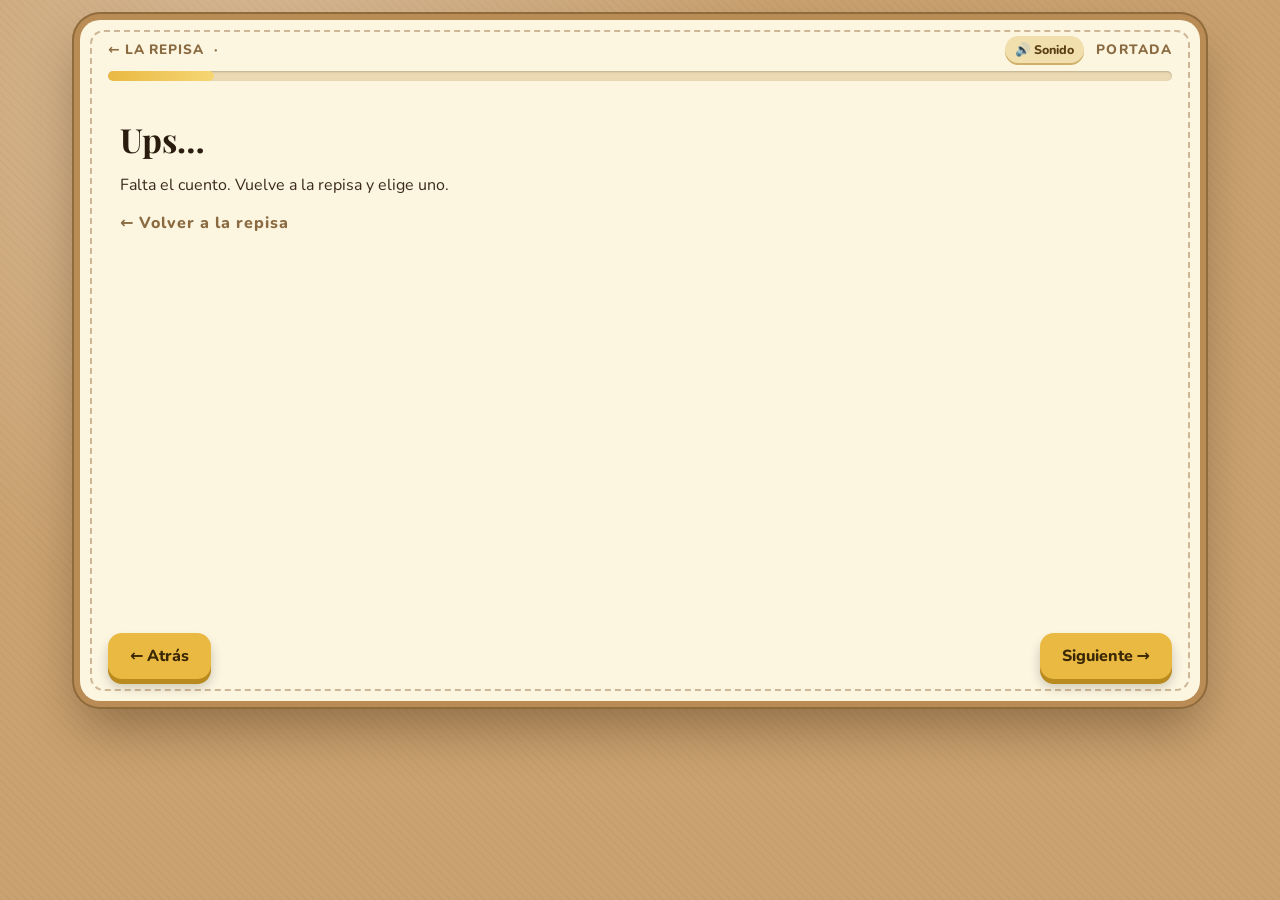
==== read.html @ eb6d69bf "La repisa de open-histories: lector papercraft y dos cuentos completos Perico, el conejo travieso (P" ====
<!doctype html>
<html lang="es">
<head>
<meta charset="utf-8">
<meta name="viewport" content="width=device-width,initial-scale=1">
<title>open-histories · Leyendo</title>
<link rel="preconnect" href="https://fonts.googleapis.com">
<link href="https://fonts.googleapis.com/css2?family=Playfair+Display:ital,wght@0,600;0,800;1,500;1,700&family=Nunito:wght@400;600;800&display=swap" rel="stylesheet">
<link rel="stylesheet" href="assets/book.css">
</head>
<body>
<main class="book" id="book">
  <div class="topbar">
    <span><a class="back" href="index.html">← La repisa</a> &nbsp;·&nbsp; <span id="bookTitle"></span></span>
    <span class="r"><button class="snd" id="snd" aria-pressed="true">🔊 Sonido</button><span id="pageNum">Portada</span></span>
  </div>
  <div class="progress"><i id="bar"></i></div>
  <div class="stage" id="stage"></div>
  <div class="nav">
    <button class="btn" id="prev">← Atrás</button>
    <div class="dots" id="dots" role="tablist" aria-label="Páginas"></div>
    <button class="btn" id="next">Siguiente →</button>
  </div>
</main>
<noscript><p style="text-align:center">Este libro necesita JavaScript para animarse.</p></noscript>
<script src="assets/kit.js"></script>
<script src="assets/reader.js"></script>
</body>
</html>
---- assets/book.css ----
:root{
  --kraft:#caa271; --kraft2:#b98c55; --cream:#fcf5e0; --ink:#3a2a1a;
  --gold:#e9b942; --ruby:#c0283f; --sap:#2e5fbf;
  --serif:'Playfair Display',Georgia,serif; --sans:'Nunito','Segoe UI',system-ui,sans-serif;
  --ease:cubic-bezier(.2,.75,.3,1);
}
*{box-sizing:border-box}
html,body{margin:0}
body{
  min-height:100vh; font-family:var(--sans); color:var(--ink);
  background:
    radial-gradient(circle at 20% 10%,rgba(255,255,255,.25),transparent 40%),
    repeating-linear-gradient(45deg,rgba(0,0,0,.025) 0 2px,transparent 2px 6px),
    var(--kraft);
  padding:20px 14px 28px;
}
.book{
  max-width:1120px; margin:0 auto; background:var(--cream); border-radius:20px; position:relative;
  box-shadow:0 0 0 6px var(--kraft2),0 0 0 8px #8f6a3a,0 26px 50px rgba(60,35,10,.4);
}
.book::before{content:"";position:absolute;inset:10px;border:2px dashed rgba(150,110,60,.45);border-radius:14px;pointer-events:none;z-index:8}
.topbar{display:flex;justify-content:space-between;align-items:center;padding:16px 28px 0;font-size:.85rem;font-weight:800;letter-spacing:.08em;text-transform:uppercase;color:#8a6a40;gap:12px}
.topbar .r{display:flex;gap:12px;align-items:center}
.snd{border:0;background:#f1dfae;color:#5a3d12;font-weight:800;padding:5px 10px;border-radius:999px;font-size:.78rem;box-shadow:0 2px 0 #cfb06a}
.progress{height:10px;margin:8px 28px 0;background:#ead9b3;border-radius:6px;overflow:hidden;box-shadow:inset 0 1px 2px rgba(0,0,0,.2)}
.progress i{display:block;height:100%;width:10%;background:linear-gradient(90deg,#e9b942,#f6d674);transition:width .7s cubic-bezier(.3,1.35,.5,1);border-radius:6px}
.stage{position:relative;min-height:540px;perspective:1900px}
.page{display:none;grid-template-columns:1.3fr 1fr;gap:26px;padding:22px 28px 10px;align-items:center}
.page.on{display:grid}
.page.on.enter{animation:fadeIn .55s ease-out both}
@keyframes fadeIn{from{opacity:.0}to{opacity:1}}
/* hoja que se voltea */
.page.leave{display:grid;position:absolute;inset:0;z-index:6;pointer-events:none;background:var(--cream);border-radius:14px;
  transform-origin:0 50%;animation:flipN .85s cubic-bezier(.55,.05,.3,1) forwards}
.page.leave.prev{transform-origin:100% 50%;animation-name:flipP}
@keyframes flipN{0%{transform:rotateY(0);filter:brightness(1)}55%{filter:brightness(.82)}100%{transform:rotateY(-108deg);filter:brightness(.5);opacity:0}}
@keyframes flipP{0%{transform:rotateY(0);filter:brightness(1)}55%{filter:brightness(.82)}100%{transform:rotateY(108deg);filter:brightness(.5);opacity:0}}
.art{border-radius:14px;overflow:hidden;box-shadow:0 0 0 5px #fff8e6,0 0 0 7px #d8bf8d,0 10px 24px rgba(60,35,10,.35);background:#223;aspect-ratio:8/5}
.art svg{display:block;width:100%;height:100%}
.page.on .art svg{transform-origin:50% 55%;will-change:transform;animation:push 22s cubic-bezier(.25,.6,.3,1) both}
@keyframes push{from{transform:scale(1)}to{transform:scale(1.06)}}
.copy{display:flex;flex-direction:column;gap:12px}
.chap{font-weight:800;font-size:.78rem;letter-spacing:.14em;text-transform:uppercase;color:var(--ruby)}
h1,h2{font-family:var(--serif);margin:0;line-height:1.12}
h2{font-size:clamp(1.5rem,2.6vw,2.1rem);color:#2a1d10}
/* título: cada palabra se estampa sobre el papel */
.w{display:inline-block;margin-right:.26em}
.page.on .w{animation:press .62s var(--ease) both;animation-delay:calc(.18s + var(--i)*.14s)}
@keyframes press{from{opacity:0;transform:scale(1.28);filter:blur(7px)}to{opacity:1;transform:none;filter:blur(0)}}
.acc{position:relative;font-style:italic;color:var(--ruby)}
.acc::after{content:"";position:absolute;left:0;right:0;bottom:-.04em;height:.13em;border-radius:3px;background:var(--gold);transform-origin:left;transform:scaleX(0)}
.page.on .acc::after{animation:uline .55s var(--ease) 1s forwards}
@keyframes uline{to{transform:scaleX(1)}}
.copy p{margin:0 0 .7em;font-size:1.06rem;line-height:1.62}
.v{border-bottom:2px dotted var(--ruby);cursor:help;position:relative;font-weight:800;color:#7a1f2c}
.v::after{content:attr(data-d);position:absolute;left:50%;bottom:140%;transform:translateX(-50%) scale(.9);width:max-content;max-width:230px;
  background:#2a1d10;color:#fff7dd;padding:8px 11px;border-radius:10px;font-weight:600;font-size:.88rem;line-height:1.35;opacity:0;pointer-events:none;
  transition:.18s;z-index:5;box-shadow:0 6px 14px rgba(0,0,0,.3)}
.v:hover::after,.v:focus::after{opacity:1;transform:translateX(-50%) scale(1)}
.tools{display:flex;gap:8px;flex-wrap:wrap}
button{font-family:inherit;cursor:pointer}
.chip{border:0;background:#f1dfae;color:#5a3d12;font-weight:800;padding:8px 14px;border-radius:999px;box-shadow:0 3px 0 #cfb06a;font-size:.9rem;transition:transform .1s}
.chip:active{transform:translateY(2px);box-shadow:0 1px 0 #cfb06a}
.cards{display:grid;gap:10px}
.card{background:#fff;border-radius:12px;padding:11px 14px;box-shadow:0 4px 0 rgba(150,110,60,.25),0 0 0 1px rgba(150,110,60,.2);font-size:.95rem;line-height:1.45}
.card h4{margin:0 0 4px;font-size:.78rem;letter-spacing:.12em;text-transform:uppercase;color:var(--sap)}
.card.word{background:#fff1c9}
.card.think{background:#e6efff}
.card .idea{display:none;margin-top:8px;padding:8px 10px;background:#fff;border-radius:8px;border-left:4px solid var(--sap);font-size:.92rem}
.card .idea.show{display:block;animation:pop .35s}
@keyframes pop{from{opacity:0;transform:translateY(6px)}to{opacity:1;transform:none}}
.page.on .copy>*:not(h2):not(.chap){animation:rise .8s var(--ease) both}
.page.on .copy>*:nth-child(3){animation-delay:.55s}.page.on .copy>*:nth-child(4){animation-delay:.8s}
.page.on .copy>*:nth-child(5){animation-delay:1.05s}.page.on .copy>*:nth-child(6){animation-delay:1.25s}
@keyframes rise{from{opacity:0;transform:translateY(16px)}to{opacity:1;transform:none}}
.nav{display:flex;align-items:center;justify-content:space-between;gap:12px;padding:12px 28px 22px}
.btn{border:0;font-weight:800;font-size:1rem;padding:12px 22px;border-radius:14px;background:var(--gold);color:#3a2706;box-shadow:0 5px 0 #b98a1e,0 8px 12px rgba(0,0,0,.2);transition:transform .1s}
.btn:active{transform:translateY(3px);box-shadow:0 2px 0 #b98a1e}
.btn[disabled]{opacity:.35;pointer-events:none}
.dots{display:flex;gap:8px;flex-wrap:wrap;justify-content:center}
.dots button{width:14px;height:14px;border-radius:50%;border:0;background:#dcc89b;box-shadow:inset 0 -2px 0 rgba(0,0,0,.15);padding:0}
.dots button.on{background:var(--ruby);transform:scale(1.3)}
.cover-title{font-weight:800;font-size:clamp(2.2rem,5vw,3.6rem);line-height:1.02;color:#2a1d10;text-shadow:2px 3px 0 #f0d58a}
.cover .sub{font-style:italic;font-family:var(--serif);font-size:1.2rem}
.big{font-size:1.1rem;padding:15px 28px;align-self:flex-start}
.quiz{grid-column:1/-1}
.opt{display:block;width:100%;text-align:left;margin:6px 0;border:0;background:#fff;padding:10px 14px;border-radius:12px;font-size:.98rem;box-shadow:0 3px 0 rgba(150,110,60,.3),0 0 0 1px rgba(150,110,60,.25);transition:transform .1s}
.opt:hover{transform:translateX(4px)}
.opt.ok{background:#d9f3d0;box-shadow:0 3px 0 #7fb870}
.opt.no{background:#ffd9d4;box-shadow:0 3px 0 #d88c82}
.fb{font-size:.92rem;min-height:1.2em;margin:2px 0 8px;font-weight:600}
.qb{margin-bottom:12px}
.qb h4{font-family:var(--serif);margin:0 0 4px;font-size:1.1rem}
.result{font-family:var(--serif);font-size:1.4rem;color:var(--ruby)}

/* ───── el papel ───── */
/* borde claro del cartón recortado */
svg g[filter] :is(path,rect,polygon,circle,ellipse):not([stroke]){stroke:rgba(255,250,235,.5);stroke-width:1.1;paint-order:stroke}
/* capas del diorama: se arman de atrás hacia delante como un libro pop-up */
.page.on .ly{animation:assemble 1.15s var(--ease) both;animation-delay:var(--d,0s)}
@keyframes assemble{0%{opacity:0;transform:translateY(var(--oy,44px))}55%{opacity:1}78%{transform:translateY(-5px)}100%{opacity:1;transform:none}}
.cover .ly{--oy:130px}
.cover.on .ly{animation-duration:2.6s}
.par{transform:translate(calc(var(--mx,0)*var(--k,0)*1px),calc(var(--my,0)*var(--k,0)*.5px))}
/* fotogramas de stop-motion: las poses se mantienen, no se interpolan */
.wing{transform-box:fill-box;transform-origin:100% 100%;animation:flap .44s steps(1,end) infinite}
.slow .wing{animation-duration:1.9s}
@keyframes flap{0%{transform:rotate(14deg)}34%{transform:rotate(-8deg)}67%{transform:rotate(-30deg)}100%{transform:rotate(14deg)}}
.bob{animation:bob 1.7s steps(1,end) infinite}
@keyframes bob{0%{transform:translateY(0)}25%{transform:translateY(-3px)}50%{transform:translateY(-6px)}75%{transform:translateY(-3px)}}
.fly{animation:fly 15s steps(30,end) infinite}
@keyframes fly{0%{transform:translate(0,0)}25%{transform:translate(-60px,-24px)}50%{transform:translate(-120px,6px)}75%{transform:translate(-60px,26px)}100%{transform:translate(0,0)}}
.drift{animation:drift 70s steps(560,end) infinite alternate}
@keyframes drift{from{transform:translateX(-25px)}to{transform:translateX(40px)}}
.sway{transform-box:fill-box;transform-origin:50% 100%;animation:sway 3.6s steps(1,end) infinite}
@keyframes sway{0%{transform:rotate(-3deg)}25%{transform:rotate(1deg)}50%{transform:rotate(4deg)}75%{transform:rotate(1deg)}}
.armsup{transform-box:fill-box;transform-origin:50% 100%;animation:armsup 1.8s steps(1,end) infinite}
@keyframes armsup{0%{transform:rotate(-5deg)}50%{transform:rotate(5deg)}}
.flame{transform-box:fill-box;transform-origin:50% 100%;animation:flame .6s steps(1,end) infinite}
@keyframes flame{0%{transform:scale(1,1)}33%{transform:scale(.85,1.15)}66%{transform:scale(1.1,.92)}}
.shiver{animation:shiver .28s steps(1,end) infinite}
@keyframes shiver{0%{transform:translateX(-1.2px)}50%{transform:translateX(1.2px)}}
.tw{animation:tw 4s ease-in-out infinite}
@keyframes tw{0%,100%{opacity:.4}50%{opacity:1}}
.glow{animation:glow 5.5s ease-in-out infinite}
@keyframes glow{0%,100%{opacity:.55}50%{opacity:1}}
/* arcos de una sola vez: X y Y con aceleración distinta dibujan una parábola */
.gx{animation:gx var(--t,2.6s) cubic-bezier(.25,.6,.3,1) var(--w,.8s) both}
.gy{animation:gy var(--t,2.6s) cubic-bezier(.55,0,.4,1) var(--w,.8s) both}
@keyframes gx{from{transform:translateX(var(--sx,0))}to{transform:translateX(0)}}
@keyframes gy{from{transform:translateY(var(--sy,0))}to{transform:translateY(0)}}
.leave-fl{animation:leavefl 7s cubic-bezier(.5,0,.9,.6) both}
@keyframes leavefl{0%{transform:translate(0,0) scale(1);opacity:1}85%{opacity:1}100%{transform:translate(380px,-60px) scale(.55);opacity:0}}
/* lágrima: se forma, cuelga, cae acelerando, golpea la piedra y descansa */
.tear{transform-box:fill-box;transform-origin:center;animation:tear 8s infinite}
@keyframes tear{
 0%{transform:translateY(0) scale(0);opacity:0;animation-timing-function:ease-out}
 12%{transform:translateY(0) scale(1);opacity:1}
 24%{transform:translateY(2px) scale(1.15);opacity:1;animation-timing-function:cubic-bezier(.6,0,.95,.5)}
 42%{transform:translateY(130px) scale(.9);opacity:1}
 43%{transform:translateY(130px) scale(.2);opacity:0}
 100%{transform:translateY(130px) scale(.2);opacity:0}}
.ripple{transform-box:fill-box;transform-origin:center;animation:ripple 8s infinite;opacity:0}
@keyframes ripple{0%,41%{transform:scale(.2);opacity:0}43%{transform:scale(.35);opacity:.9}62%{transform:scale(1.5);opacity:0}100%{opacity:0}}
.lookup{transform-box:fill-box;transform-origin:50% 100%;animation:lookup 8s steps(1,end) infinite}
@keyframes lookup{0%{transform:rotate(0)}12%{transform:rotate(-8deg)}24%{transform:rotate(-16deg)}60%{transform:rotate(-16deg)}70%{transform:rotate(-6deg)}85%{transform:rotate(0)}}
.warm{opacity:0;animation:warm 5s ease-in-out 3.6s forwards}
@keyframes warm{to{opacity:.34}}
.leaf{transform-box:fill-box;transform-origin:center;animation:leaf 6.5s cubic-bezier(.5,0,.9,.6) infinite;opacity:0}
@keyframes leaf{0%{transform:translateY(0) rotate(0);opacity:0}8%{opacity:1}70%{opacity:1}100%{transform:translateY(190px) rotate(260deg);opacity:0}}
.snow{animation:snow linear infinite}
@keyframes snow{from{transform:translateY(-30px)}to{transform:translateY(540px)}}
.bank{animation:bank 16s ease-out both}
@keyframes bank{from{transform:translateY(26px)}to{transform:none}}
.crack{stroke-dasharray:1;stroke-dashoffset:1;animation:crack 1.6s cubic-bezier(.5,0,.3,1) 3.4s forwards}
@keyframes crack{to{stroke-dashoffset:0}}
.rays{transform-origin:400px 90px;animation:spin 120s linear infinite}
@keyframes spin{to{transform:rotate(360deg)}}
.descend{animation:descend 4.2s cubic-bezier(.15,.8,.2,1) .5s both}
@keyframes descend{from{transform:translateY(-190px);opacity:0}25%{opacity:1}to{transform:none;opacity:1}}
.awing{transform-box:fill-box;animation:awing 3.2s steps(1,end) infinite}
.awing.l{transform-origin:100% 80%}.awing.r{transform-origin:0% 80%;animation-delay:0s}
@keyframes awing{0%{transform:rotate(-8deg)}50%{transform:rotate(7deg)}}
.note{animation:note 5s ease-out infinite;opacity:0}
@keyframes note{0%{transform:translate(0,0);opacity:0}15%{opacity:1}100%{transform:translate(30px,-90px);opacity:0}}
@media (max-width:820px){
  .page,.quiz{grid-template-columns:1fr}
  .stage{min-height:0}
  .nav{padding:12px 16px 20px}.topbar{padding:14px 18px 0}.progress{margin:8px 18px 0}.page{padding:18px 18px 8px}
  .btn{padding:11px 16px}
}
@media (prefers-reduced-motion:reduce){*{animation:none!important}}

/* ── open-histories: lector ── */
.back{color:#8a6a40;text-decoration:none;font-weight:800;letter-spacing:.06em}
.back:hover{color:var(--ruby)}
.txt{max-height:min(46vh,430px);overflow:auto;padding-right:10px;scrollbar-width:thin;scrollbar-color:#d8bf8d transparent}
.txt::-webkit-scrollbar{width:8px}.txt::-webkit-scrollbar-thumb{background:#d8bf8d;border-radius:6px}
.txt p:last-child{margin-bottom:0}
.credit{font-size:.82rem;color:#8a6a40;line-height:1.4}
.cover .copy .txt{max-height:none}
.byline{font-family:var(--serif);font-style:italic;font-size:1.15rem}
.pgno{font-size:.78rem;font-weight:800;color:#a98a58;letter-spacing:.1em}
@media (max-width:820px){.txt{max-height:none;overflow:visible}}
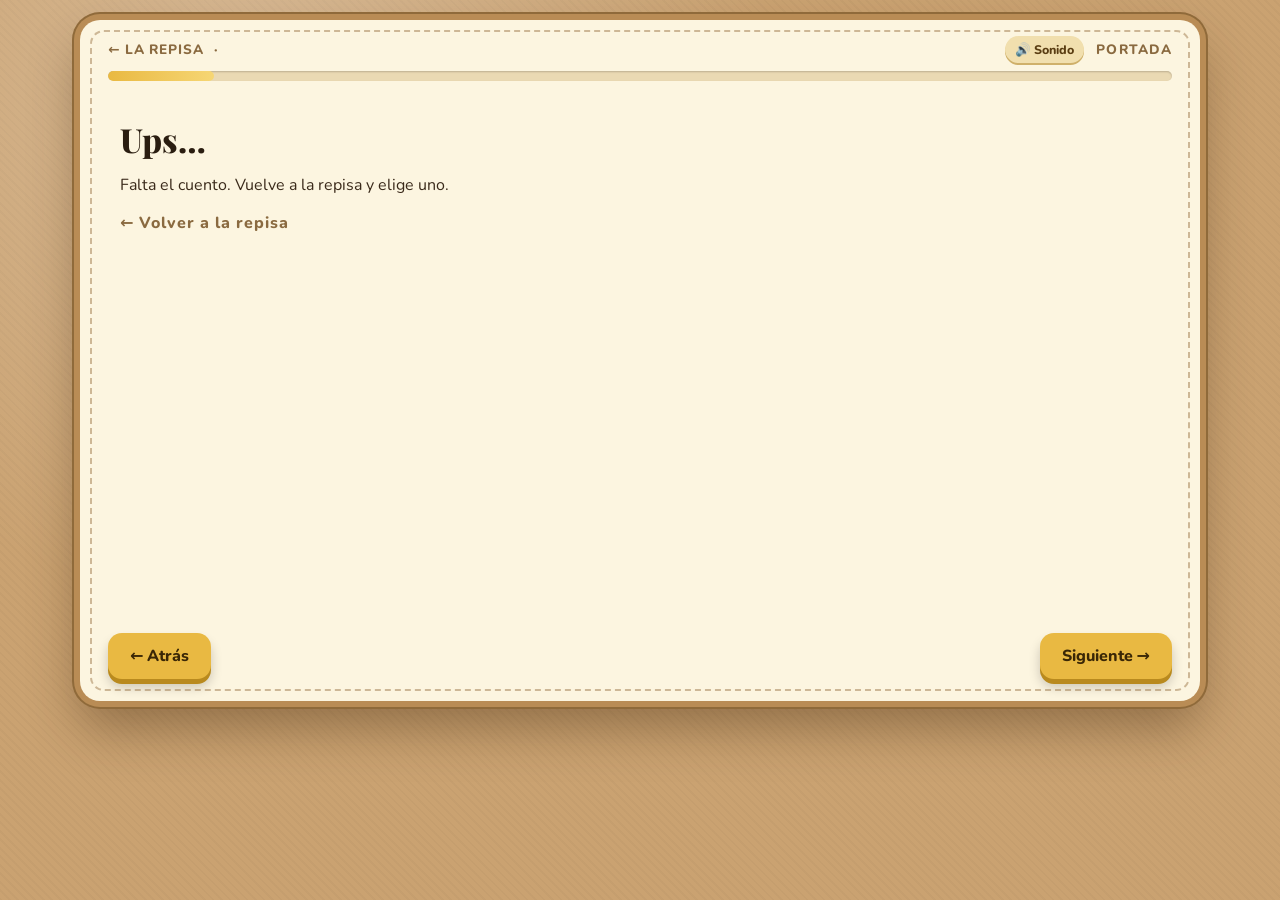
==== commit 895a967e: "perf: fuentes propias sin dependencia externa Co-Authored-By: Claude Sonnet 5.5 <noreply@anthropic.c" ====
--- a/read.html
+++ b/read.html
@@ -4,16 +4,16 @@
 <meta charset="utf-8">
 <meta name="viewport" content="width=device-width,initial-scale=1">
 <title>open-histories · Leyendo</title>
-<link rel="preconnect" href="https://fonts.googleapis.com">
-<link href="https://fonts.googleapis.com/css2?family=Playfair+Display:ital,wght@0,600;0,800;1,500;1,700&family=Nunito:wght@400;600;800&display=swap" rel="stylesheet">
+<link rel="stylesheet" href="assets/fonts.css">
 <link rel="stylesheet" href="assets/book.css">
 </head>
 <body>
 <main class="book" id="book">
   <div class="topbar">
-    <span><a class="back" href="index.html">← La repisa</a> &nbsp;·&nbsp; <span id="bookTitle"></span></span>
+    <span><a class="back" id="backLink" href="index.html">← La repisa</a> &nbsp;·&nbsp; <span id="bookTitle"></span></span>
     <span class="r"><button class="snd" id="snd" aria-pressed="true">🔊 Sonido</button><span id="pageNum">Portada</span></span>
   </div>
+  <div class="note-bar" id="noteBar" hidden></div>
   <div class="progress"><i id="bar"></i></div>
   <div class="stage" id="stage"></div>
   <div class="nav">
@@ -23,7 +23,12 @@
   </div>
 </main>
 <noscript><p style="text-align:center">Este libro necesita JavaScript para animarse.</p></noscript>
+<script src="stories/catalog.js"></script>
+<script src="assets/settings.js"></script>
+<script src="assets/i18n.js"></script>
+<script src="assets/text.js"></script>
 <script src="assets/kit.js"></script>
+<script src="assets/perf.js"></script>
 <script src="assets/reader.js"></script>
 </body>
 </html>
--- a/assets/fonts.css
+++ b/assets/fonts.css
@@ -0,0 +1,8 @@
+/* Fuentes propias (SIL OFL 1.1). Subconjunto latino. */
+@font-face{font-family:'Nunito';font-style:normal;font-weight:400;font-display:swap;src:url('fonts/Nunito-normal-400.woff2') format('woff2');}
+@font-face{font-family:'Nunito';font-style:normal;font-weight:600;font-display:swap;src:url('fonts/Nunito-normal-400.woff2') format('woff2');}
+@font-face{font-family:'Nunito';font-style:normal;font-weight:800;font-display:swap;src:url('fonts/Nunito-normal-400.woff2') format('woff2');}
+@font-face{font-family:'Playfair Display';font-style:italic;font-weight:500;font-display:swap;src:url('fonts/PlayfairDisplay-italic-500.woff2') format('woff2');}
+@font-face{font-family:'Playfair Display';font-style:italic;font-weight:700;font-display:swap;src:url('fonts/PlayfairDisplay-italic-500.woff2') format('woff2');}
+@font-face{font-family:'Playfair Display';font-style:normal;font-weight:600;font-display:swap;src:url('fonts/PlayfairDisplay-normal-600.woff2') format('woff2');}
+@font-face{font-family:'Playfair Display';font-style:normal;font-weight:800;font-display:swap;src:url('fonts/PlayfairDisplay-normal-600.woff2') format('woff2');}
--- a/assets/book.css
+++ b/assets/book.css
@@ -183,3 +183,93 @@
 .byline{font-family:var(--serif);font-style:italic;font-size:1.15rem}
 .pgno{font-size:.78rem;font-weight:800;color:#a98a58;letter-spacing:.1em}
 @media (max-width:820px){.txt{max-height:none;overflow:visible}}
+
+/* ── fábrica de animaciones v2: ambiente y vida ── */
+.mote{animation:mote var(--t,9s) steps(60,end) infinite;opacity:0}
+@keyframes mote{0%{transform:translate(0,0);opacity:0}15%{opacity:.9}85%{opacity:.9}100%{transform:translate(var(--dx),var(--dy));opacity:0}}
+.fog{animation:fogdrift 46s steps(300,end) infinite alternate}
+@keyframes fogdrift{from{transform:translateX(-90px)}to{transform:translateX(90px)}}
+.beam{opacity:.5;animation:beam 7s steps(120,end) infinite alternate}
+@keyframes beam{from{opacity:.25;transform:translateX(-8px)}to{opacity:.6;transform:translateX(8px)}}
+.flick{transform-box:fill-box;transform-origin:50% 100%;animation:flick .8s steps(1,end) infinite}
+@keyframes flick{0%{opacity:.85;transform:scale(1,1)}20%{opacity:1;transform:scale(.94,1.08)}45%{opacity:.7;transform:scale(1.04,.94)}70%{opacity:.95;transform:scale(.97,1.05)}}
+.blink{transform-box:fill-box;transform-origin:center;animation:blink var(--b,5s) steps(1,end) infinite}
+@keyframes blink{0%{transform:scaleY(1)}92%{transform:scaleY(1)}94%{transform:scaleY(.08)}97%{transform:scaleY(1)}}
+.twitch{transform-box:fill-box;transform-origin:50% 100%;animation:twitch 6s steps(1,end) infinite}
+@keyframes twitch{0%{transform:rotate(0)}88%{transform:rotate(0)}90%{transform:rotate(-9deg)}93%{transform:rotate(3deg)}96%{transform:rotate(0)}}
+.batfly{animation:batfly 5s steps(40,end) infinite}
+@keyframes batfly{0%{transform:translate(0,0)}25%{transform:translate(70px,-26px)}50%{transform:translate(150px,6px)}75%{transform:translate(70px,34px)}100%{transform:translate(0,0)}}
+.bwing{transform-box:fill-box;animation:bwing .22s steps(1,end) infinite}
+.bwing.l{transform-origin:100% 50%}.bwing.r{transform-origin:0% 50%}
+@keyframes bwing{0%{transform:scaleY(1) rotate(0)}50%{transform:scaleY(.45) rotate(8deg)}}
+.ghostfloat{animation:ghostfloat 5s steps(1,end) infinite}
+@keyframes ghostfloat{0%{transform:translateY(0)}20%{transform:translateY(-4px)}40%{transform:translateY(-9px)}60%{transform:translateY(-12px)}80%{transform:translateY(-6px)}}
+.flickfx{animation:flickfx 3.1s steps(1,end) infinite}
+@keyframes flickfx{0%{opacity:.08}30%{opacity:.14}34%{opacity:.04}60%{opacity:.12}80%{opacity:.07}}
+.beat{transform-box:fill-box;transform-origin:center;animation:beat 1.1s steps(1,end) infinite}
+@keyframes beat{0%{transform:scale(1)}12%{transform:scale(1.14)}24%{transform:scale(1)}36%{transform:scale(1.1)}48%{transform:scale(1)}}
+.beat.fast{animation-duration:.55s}.beat.frantic{animation-duration:.28s}
+.creep{animation:creep 12s cubic-bezier(.4,0,.2,1) infinite alternate}
+@keyframes creep{from{transform:translateX(0)}to{transform:translateX(var(--cx,24px))}}
+.shake{animation:shake .12s steps(1,end) infinite}
+@keyframes shake{0%{transform:translate(-1.6px,.6px)}33%{transform:translate(1.4px,-1px)}66%{transform:translate(-.6px,1.4px)}}
+
+/* ── tema terror ── */
+body.terror{background:radial-gradient(circle at 50% -10%,#3a1f4a,transparent 60%),repeating-linear-gradient(45deg,rgba(255,255,255,.02) 0 2px,transparent 2px 7px),#120b1c;color:#efe6ff}
+.terror .book{background:#1d1527;box-shadow:0 0 0 6px #2b1d3a,0 0 0 8px #4a2a5c,0 26px 60px rgba(0,0,0,.7),0 0 80px rgba(120,40,160,.25)}
+.terror .book::before{border-color:rgba(190,120,255,.28)}
+.terror .topbar,.terror .back,.terror .credit,.terror .pgno{color:#b79ad6}
+.terror .back:hover{color:#ff6b7f}
+.terror .snd{background:#2f2140;color:#e8d8ff;box-shadow:0 2px 0 #14091f}
+.terror .progress{background:#2b1d3a}
+.terror .progress i{background:linear-gradient(90deg,#9b1c31,#e0455c)}
+.terror h2,.terror h1,.terror .cover-title{color:#f6ecff;text-shadow:2px 3px 0 #5a1226}
+.terror .acc{color:#ff5a72}
+.terror .acc::after{background:#9b1c31}
+.terror .chap{color:#ff7a8c}
+.terror .copy p,.terror .byline,.terror .cover .sub{color:#e6dcf5}
+.terror .v{color:#ffb3bf;border-bottom-color:#ff5a72}
+.terror .chip{background:#33224a;color:#ecdcff;box-shadow:0 3px 0 #170c24}
+.terror .card{background:#2a1c3a;color:#eadcff;box-shadow:0 4px 0 rgba(0,0,0,.45),0 0 0 1px rgba(190,120,255,.25)}
+.terror .card h4{color:#c9a8ff}
+.terror .card.word{background:#36202f}
+.terror .card.think{background:#1f2543}
+.terror .card .idea{background:#1a1230;border-left-color:#ff5a72;color:#eadcff}
+.terror .btn{background:#b01e3a;color:#fff4f6;box-shadow:0 5px 0 #5e0f20,0 8px 18px rgba(0,0,0,.5)}
+.terror .dots button{background:#3a2a52}.terror .dots button.on{background:#ff5a72}
+.terror .opt{background:#2a1c3a;color:#efe6ff;box-shadow:0 3px 0 rgba(0,0,0,.45),0 0 0 1px rgba(190,120,255,.25)}
+.terror .opt.ok{background:#1f4a35;box-shadow:0 3px 0 #0f2a1d}.terror .opt.no{background:#5a1a2a;box-shadow:0 3px 0 #2b0a14}
+.terror .result{color:#ff7a8c}
+.terror .art{box-shadow:0 0 0 5px #3a2850,0 0 0 7px #6a3f8f,0 12px 30px rgba(0,0,0,.6)}
+.terror .page.leave{background:#1d1527}
+.terror .v::after{background:#f6ecff;color:#1d1527}
+.terror .txt{scrollbar-color:#6a3f8f transparent}.terror .txt::-webkit-scrollbar-thumb{background:#6a3f8f}
+.warn{display:inline-block;align-self:flex-start;font-size:.78rem;font-weight:800;letter-spacing:.06em;padding:5px 11px;border-radius:999px;background:#5a1226;color:#ffd0d8;box-shadow:0 2px 0 #2b0a14}
+.ripple2{transform-box:fill-box;transform-origin:center;animation:ripple2 2.4s ease-out infinite;opacity:0}
+@keyframes ripple2{0%{transform:scale(.3);opacity:.85}100%{transform:scale(6);opacity:0}}
+
+/* ── idiomas: párrafos, subtítulos y pinyin ── */
+:root{--zh:"Noto Sans SC","PingFang SC","Microsoft YaHei","Source Han Sans SC","WenQuanYi Micro Hei",sans-serif}
+html[data-size="S"]{font-size:14.5px}html[data-size="L"]{font-size:18px}html[data-size="XL"]{font-size:20px}
+.note-bar{margin:8px 28px 0;padding:6px 12px;border-radius:10px;background:#fff1c9;color:#5a3d12;font-size:.85rem;font-weight:700}
+.para{margin:0 0 .85em;padding:2px 6px;border-radius:10px;cursor:pointer;transition:background .15s}
+.para:hover{background:rgba(233,185,66,.13)}
+.para .main{margin:0;font-size:1.06rem;line-height:1.62}
+.para .main.lang-zh{font-family:var(--zh);font-size:1.28rem;line-height:2.15}
+.para .subt{display:none;margin:.3em 0 0;padding-left:9px;border-left:3px solid var(--gold);font-size:.92rem;line-height:1.5;opacity:.82;font-style:italic}
+.stage[data-submode="always"] .para .subt,.para.open .subt{display:block}
+.stage[data-submode="hidden"] .para .subt{display:none}
+ruby{ruby-position:over}
+rt{display:none;font-family:var(--sans);font-size:.5em;letter-spacing:.02em;color:#8a6a40;font-style:normal}
+.stage[data-pinyin="always"] rt,.para.open rt{display:ruby-text}
+.stage[data-pinyin="off"] rt{display:none!important}
+.v.zhw{border-bottom-style:solid}
+.v.saved::before{content:"⭐";position:absolute;top:-1.3em;left:50%;transform:translateX(-50%);font-size:.6em}
+.terror rt{color:#c9a8ff}.terror .para:hover{background:rgba(190,120,255,.12)}.terror .note-bar{background:#33224a;color:#ecdcff}
+
+/* ── calidad: nivel Baja usa una sombra CSS barata en lugar de filtros SVG ── */
+.pcut{filter:drop-shadow(1px 3px 2px rgba(10,10,30,.5))}
+html[data-q="baja"] .ly,html[data-q="baja"] .page.on .ly{animation:none}
+html[data-q="baja"] .par{transform:none!important}
+html[data-q="baja"] .page.on .art svg{animation:none;will-change:auto}
+html[data-q="media"] .fog,html[data-q="baja"] .fog{display:none}
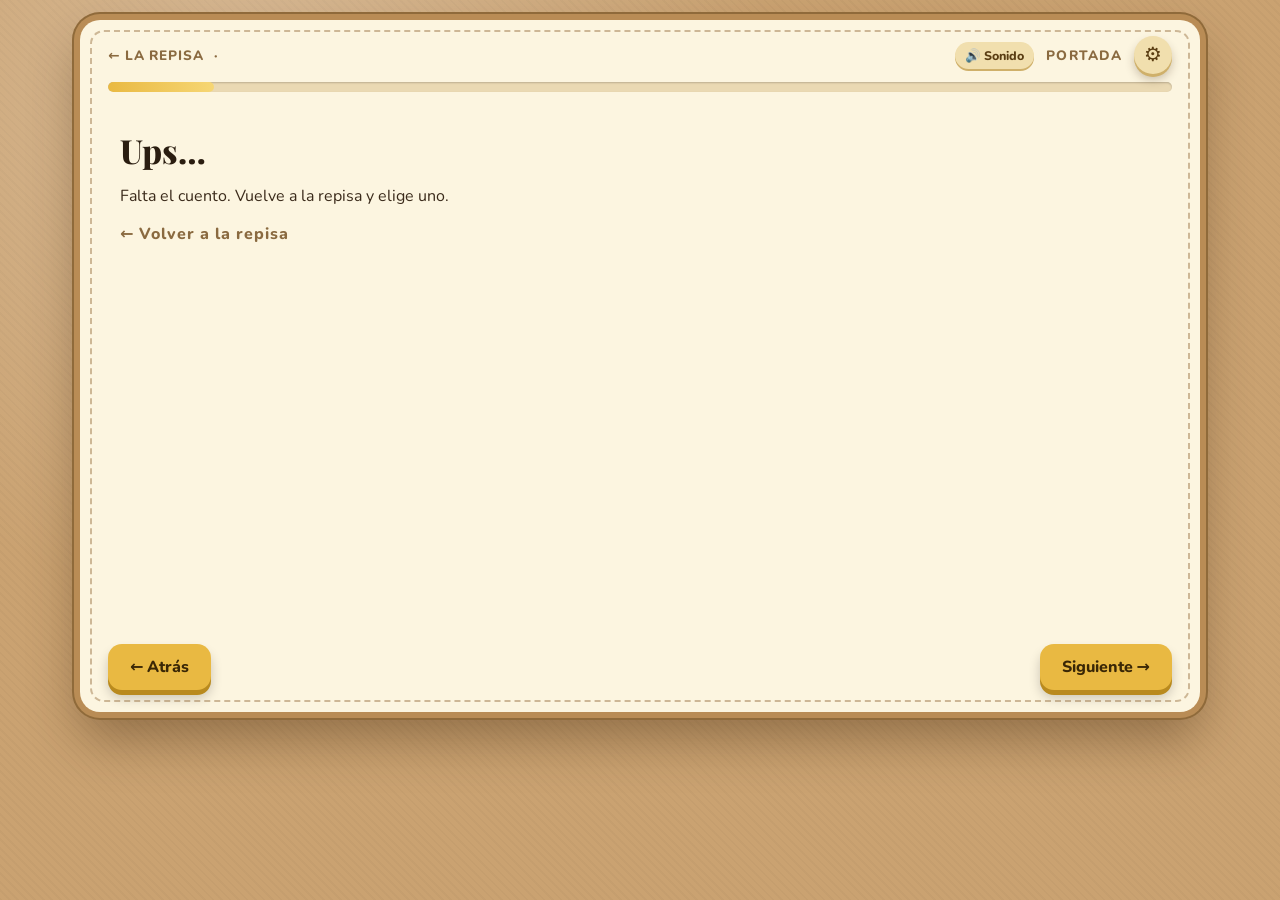
==== commit 318a8c3a: "feat: ruedita de ajustes global Co-Authored-By: Claude Sonnet 5.5 <noreply@anthropic.com>" ====
--- a/read.html
+++ b/read.html
@@ -6,6 +6,7 @@
 <title>open-histories · Leyendo</title>
 <link rel="stylesheet" href="assets/fonts.css">
 <link rel="stylesheet" href="assets/book.css">
+<link rel="stylesheet" href="assets/panel.css">
 </head>
 <body>
 <main class="book" id="book">
@@ -27,8 +28,11 @@
 <script src="assets/settings.js"></script>
 <script src="assets/i18n.js"></script>
 <script src="assets/text.js"></script>
+<script src="assets/words.js"></script>
 <script src="assets/kit.js"></script>
 <script src="assets/perf.js"></script>
+<script src="assets/panel.js"></script>
 <script src="assets/reader.js"></script>
+<script>OH.panel.mount(document.querySelector('.topbar .r'));</script>
 </body>
 </html>
--- a/assets/book.css
+++ b/assets/book.css
@@ -215,35 +215,35 @@
 @keyframes shake{0%{transform:translate(-1.6px,.6px)}33%{transform:translate(1.4px,-1px)}66%{transform:translate(-.6px,1.4px)}}
 
 /* ── tema terror ── */
-body.terror{background:radial-gradient(circle at 50% -10%,#3a1f4a,transparent 60%),repeating-linear-gradient(45deg,rgba(255,255,255,.02) 0 2px,transparent 2px 7px),#120b1c;color:#efe6ff}
-.terror .book{background:#1d1527;box-shadow:0 0 0 6px #2b1d3a,0 0 0 8px #4a2a5c,0 26px 60px rgba(0,0,0,.7),0 0 80px rgba(120,40,160,.25)}
-.terror .book::before{border-color:rgba(190,120,255,.28)}
-.terror .topbar,.terror .back,.terror .credit,.terror .pgno{color:#b79ad6}
-.terror .back:hover{color:#ff6b7f}
-.terror .snd{background:#2f2140;color:#e8d8ff;box-shadow:0 2px 0 #14091f}
-.terror .progress{background:#2b1d3a}
-.terror .progress i{background:linear-gradient(90deg,#9b1c31,#e0455c)}
-.terror h2,.terror h1,.terror .cover-title{color:#f6ecff;text-shadow:2px 3px 0 #5a1226}
-.terror .acc{color:#ff5a72}
-.terror .acc::after{background:#9b1c31}
-.terror .chap{color:#ff7a8c}
-.terror .copy p,.terror .byline,.terror .cover .sub{color:#e6dcf5}
-.terror .v{color:#ffb3bf;border-bottom-color:#ff5a72}
-.terror .chip{background:#33224a;color:#ecdcff;box-shadow:0 3px 0 #170c24}
-.terror .card{background:#2a1c3a;color:#eadcff;box-shadow:0 4px 0 rgba(0,0,0,.45),0 0 0 1px rgba(190,120,255,.25)}
-.terror .card h4{color:#c9a8ff}
-.terror .card.word{background:#36202f}
-.terror .card.think{background:#1f2543}
-.terror .card .idea{background:#1a1230;border-left-color:#ff5a72;color:#eadcff}
-.terror .btn{background:#b01e3a;color:#fff4f6;box-shadow:0 5px 0 #5e0f20,0 8px 18px rgba(0,0,0,.5)}
-.terror .dots button{background:#3a2a52}.terror .dots button.on{background:#ff5a72}
-.terror .opt{background:#2a1c3a;color:#efe6ff;box-shadow:0 3px 0 rgba(0,0,0,.45),0 0 0 1px rgba(190,120,255,.25)}
-.terror .opt.ok{background:#1f4a35;box-shadow:0 3px 0 #0f2a1d}.terror .opt.no{background:#5a1a2a;box-shadow:0 3px 0 #2b0a14}
-.terror .result{color:#ff7a8c}
-.terror .art{box-shadow:0 0 0 5px #3a2850,0 0 0 7px #6a3f8f,0 12px 30px rgba(0,0,0,.6)}
-.terror .page.leave{background:#1d1527}
-.terror .v::after{background:#f6ecff;color:#1d1527}
-.terror .txt{scrollbar-color:#6a3f8f transparent}.terror .txt::-webkit-scrollbar-thumb{background:#6a3f8f}
+body:is(.terror,.dark){background:radial-gradient(circle at 50% -10%,#3a1f4a,transparent 60%),repeating-linear-gradient(45deg,rgba(255,255,255,.02) 0 2px,transparent 2px 7px),#120b1c;color:#efe6ff}
+:is(.terror,.dark) .book{background:#1d1527;box-shadow:0 0 0 6px #2b1d3a,0 0 0 8px #4a2a5c,0 26px 60px rgba(0,0,0,.7),0 0 80px rgba(120,40,160,.25)}
+:is(.terror,.dark) .book::before{border-color:rgba(190,120,255,.28)}
+:is(.terror,.dark) .topbar,.terror .back,.terror .credit,.terror .pgno{color:#b79ad6}
+:is(.terror,.dark) .back:hover{color:#ff6b7f}
+:is(.terror,.dark) .snd{background:#2f2140;color:#e8d8ff;box-shadow:0 2px 0 #14091f}
+:is(.terror,.dark) .progress{background:#2b1d3a}
+:is(.terror,.dark) .progress i{background:linear-gradient(90deg,#9b1c31,#e0455c)}
+:is(.terror,.dark) h2,.terror h1,.terror .cover-title{color:#f6ecff;text-shadow:2px 3px 0 #5a1226}
+:is(.terror,.dark) .acc{color:#ff5a72}
+:is(.terror,.dark) .acc::after{background:#9b1c31}
+:is(.terror,.dark) .chap{color:#ff7a8c}
+:is(.terror,.dark) .copy p,.terror .byline,.terror .cover .sub{color:#e6dcf5}
+:is(.terror,.dark) .v{color:#ffb3bf;border-bottom-color:#ff5a72}
+:is(.terror,.dark) .chip{background:#33224a;color:#ecdcff;box-shadow:0 3px 0 #170c24}
+:is(.terror,.dark) .card{background:#2a1c3a;color:#eadcff;box-shadow:0 4px 0 rgba(0,0,0,.45),0 0 0 1px rgba(190,120,255,.25)}
+:is(.terror,.dark) .card h4{color:#c9a8ff}
+:is(.terror,.dark) .card.word{background:#36202f}
+:is(.terror,.dark) .card.think{background:#1f2543}
+:is(.terror,.dark) .card .idea{background:#1a1230;border-left-color:#ff5a72;color:#eadcff}
+:is(.terror,.dark) .btn{background:#b01e3a;color:#fff4f6;box-shadow:0 5px 0 #5e0f20,0 8px 18px rgba(0,0,0,.5)}
+:is(.terror,.dark) .dots button{background:#3a2a52}.terror .dots button.on{background:#ff5a72}
+:is(.terror,.dark) .opt{background:#2a1c3a;color:#efe6ff;box-shadow:0 3px 0 rgba(0,0,0,.45),0 0 0 1px rgba(190,120,255,.25)}
+:is(.terror,.dark) .opt.ok{background:#1f4a35;box-shadow:0 3px 0 #0f2a1d}.terror .opt.no{background:#5a1a2a;box-shadow:0 3px 0 #2b0a14}
+:is(.terror,.dark) .result{color:#ff7a8c}
+:is(.terror,.dark) .art{box-shadow:0 0 0 5px #3a2850,0 0 0 7px #6a3f8f,0 12px 30px rgba(0,0,0,.6)}
+:is(.terror,.dark) .page.leave{background:#1d1527}
+:is(.terror,.dark) .v::after{background:#f6ecff;color:#1d1527}
+:is(.terror,.dark) .txt{scrollbar-color:#6a3f8f transparent}.terror .txt::-webkit-scrollbar-thumb{background:#6a3f8f}
 .warn{display:inline-block;align-self:flex-start;font-size:.78rem;font-weight:800;letter-spacing:.06em;padding:5px 11px;border-radius:999px;background:#5a1226;color:#ffd0d8;box-shadow:0 2px 0 #2b0a14}
 .ripple2{transform-box:fill-box;transform-origin:center;animation:ripple2 2.4s ease-out infinite;opacity:0}
 @keyframes ripple2{0%{transform:scale(.3);opacity:.85}100%{transform:scale(6);opacity:0}}
@@ -265,7 +265,7 @@
 .stage[data-pinyin="off"] rt{display:none!important}
 .v.zhw{border-bottom-style:solid}
 .v.saved::before{content:"⭐";position:absolute;top:-1.3em;left:50%;transform:translateX(-50%);font-size:.6em}
-.terror rt{color:#c9a8ff}.terror .para:hover{background:rgba(190,120,255,.12)}.terror .note-bar{background:#33224a;color:#ecdcff}
+:is(.terror,.dark) rt{color:#c9a8ff}.terror .para:hover{background:rgba(190,120,255,.12)}.terror .note-bar{background:#33224a;color:#ecdcff}
 
 /* ── calidad: nivel Baja usa una sombra CSS barata en lugar de filtros SVG ── */
 .pcut{filter:drop-shadow(1px 3px 2px rgba(10,10,30,.5))}
--- a/assets/panel.css
+++ b/assets/panel.css
@@ -0,0 +1,35 @@
+/* ── la ruedita ⚙ y su panel de papel ── */
+.gear{border:0;background:#f1dfae;color:#5a3d12;width:38px;height:38px;border-radius:50%;font-size:1.25rem;line-height:1;cursor:pointer;
+  box-shadow:0 3px 0 #cfb06a,0 6px 10px rgba(60,35,10,.25);transition:transform .25s}
+.gear:hover{transform:rotate(60deg)}
+.gear:focus-visible,.panel button:focus-visible,.panel input:focus-visible{outline:3px solid #e0455c;outline-offset:2px}
+.panel{position:fixed;z-index:60;top:64px;right:max(12px,calc(50% - 560px));width:min(380px,calc(100vw - 24px));max-height:calc(100vh - 90px);overflow:auto;
+  background:#fcf5e0;color:#3a2a1a;border-radius:16px;padding:16px 18px 20px;font-family:var(--sans,'Nunito',sans-serif);
+  box-shadow:0 0 0 4px #d8bf8d,0 0 0 6px #b98c55,0 24px 50px rgba(40,20,0,.45);animation:panelin .28s cubic-bezier(.2,.9,.25,1.15)}
+.panel[hidden]{display:none}
+@keyframes panelin{from{opacity:0;transform:translateY(-10px) rotate(-1deg)}to{opacity:1;transform:none}}
+.phead{display:flex;justify-content:space-between;align-items:center;margin-bottom:6px}
+.panel h3{margin:0;font-family:var(--serif,'Playfair Display',serif);font-size:1.25rem}
+.panel h4{margin:16px 0 6px;font-size:.78rem;letter-spacing:.12em;text-transform:uppercase;color:#8a6a40}
+.pclose{border:0;background:#f1dfae;border-radius:50%;width:30px;height:30px;cursor:pointer;font-weight:800;color:#5a3d12}
+.prow{display:grid;gap:6px;margin:10px 0}
+.plabel{font-weight:800;font-size:.85rem}
+.seg{display:flex;flex-wrap:wrap;gap:6px}
+.seg button{border:0;background:#fff;border-radius:999px;padding:6px 12px;font-weight:800;font-size:.85rem;color:#5a3d12;cursor:pointer;
+  box-shadow:0 2px 0 rgba(150,110,60,.35),0 0 0 1px rgba(150,110,60,.25)}
+.seg button[aria-pressed="true"]{background:#e9b942;color:#3a2706;box-shadow:0 2px 0 #b98a1e}
+.prange{display:flex;align-items:center;gap:10px}.prange input{flex:1}.prange output{font-weight:800;min-width:3em}
+.pchk{display:flex;align-items:center;gap:8px;margin:8px 0;font-size:.92rem;font-weight:700}
+.pnote{margin:4px 0;font-size:.88rem;opacity:.85}
+.pbtns{display:flex;gap:8px;flex-wrap:wrap}
+.wlist{list-style:none;margin:0;padding:0;display:grid;gap:6px}
+.wlist li{display:grid;grid-template-columns:auto auto 1fr auto auto;gap:8px;align-items:center;background:#fff;border-radius:10px;padding:6px 10px;font-size:.92rem}
+.whz{font-family:var(--zh,sans-serif);font-size:1.15rem;font-weight:700}.wpy{color:#8a6a40}.wmean{opacity:.85}
+.wbtn{border:0;background:transparent;cursor:pointer;font-size:.95rem}
+body.dark .panel,.terror .panel{background:#1d1527;color:#efe6ff;box-shadow:0 0 0 4px #3a2850,0 0 0 6px #6a3f8f,0 24px 50px rgba(0,0,0,.6)}
+body.dark .seg button,.terror .seg button{background:#2a1c3a;color:#efe6ff}
+body.dark .seg button[aria-pressed="true"],.terror .seg button[aria-pressed="true"]{background:#b01e3a;color:#fff}
+body.dark .wlist li,.terror .wlist li{background:#2a1c3a}
+body.dark .pclose,.terror .pclose,body.dark .gear,.terror .gear{background:#33224a;color:#ecdcff;box-shadow:0 3px 0 #14091f}
+html[data-motion="reduce"] *,html[data-motion="reduce"] *::before,html[data-motion="reduce"] *::after{animation:none!important;transition:none!important}
+.gear-fixed{position:fixed;top:12px;right:max(12px,calc(50% - 560px));z-index:55}
